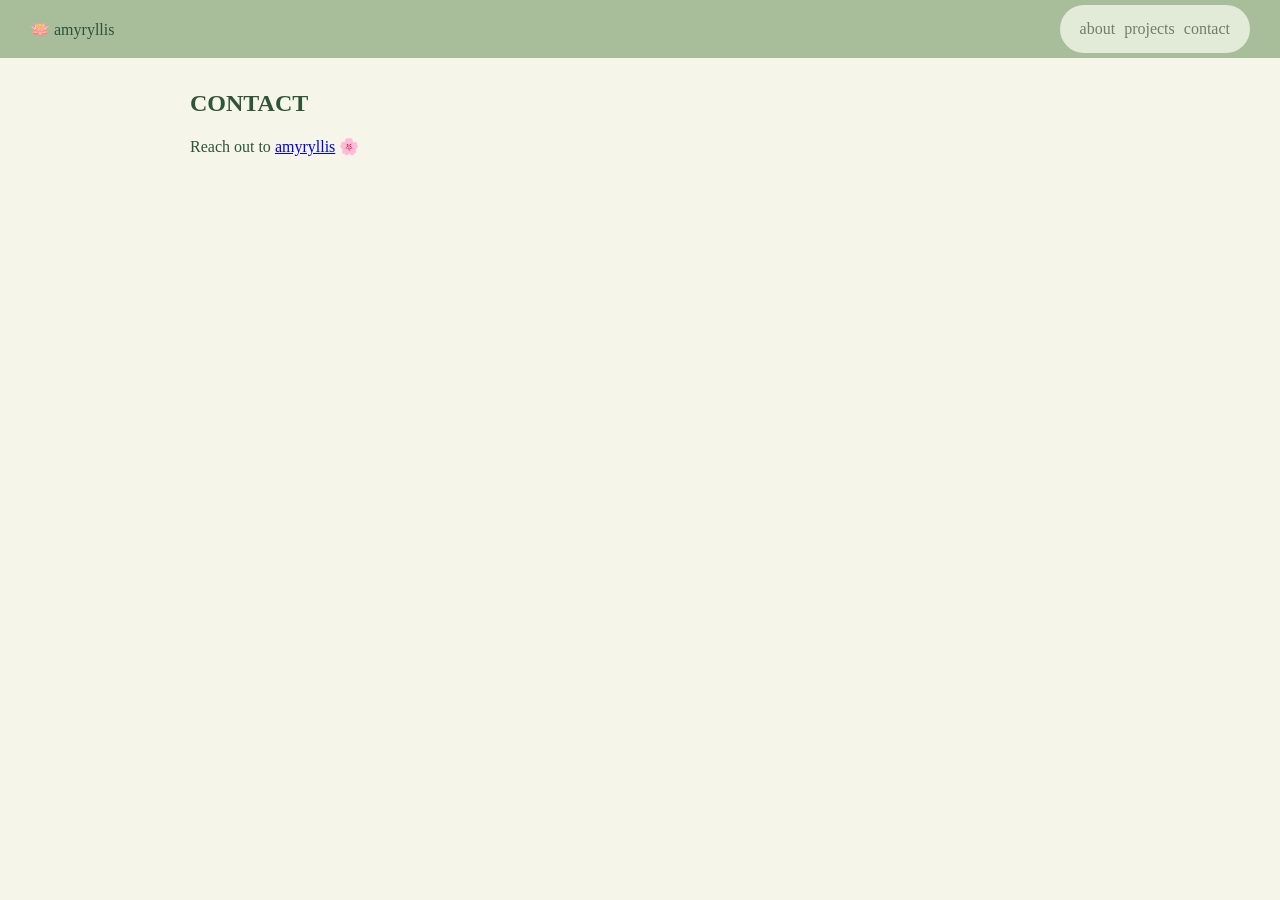
==== contact.html @ bbaf6e5c "Add files via upload" ====
<!DOCTYPE html>
<html lang="en">
<head>
    <meta charset="UTF-8">
    <meta name="viewport" content="width=device-width, initial-scale=1.0">
    <title>About | amyryllis</title>
    <link rel="stylesheet" href="style.css">
</head>

<body>
    <header>
        <a class="brand" href="about.html">
            <span class="logo">🪷</span>
            <span class="site-title">amyryllis</span>
        </a>

        <nav>
            <a href="about.html">about</a>
            <a href="projects.html">projects</a>
            <a href="contact.html">contact</a>
        </nav>
    </header>

    <main>
        <section id="contact">
            <h1>Contact</h1>

            <p>Reach out to <a href="https://github.com/amyryllis" target="_blank" rel="noopener noreferrer">amyryllis</a> 🌸</p>
        </section>
    </main>
    <footer>
            <img
                src="images/stillborder.png"
                alt=""
                class="border"
            >
        </footer>
</body>
</html>
---- style.css ----
body {
    background-color: #f6f5e9;
    color: #2f5539;
    font-family: Georgia, serif;
    min-height: 100vh;
    display: flex;
    flex-direction: column;
    margin: 0;
}

header {
    position: fixed;
    top: 0;
    left: 0;
    width: 100%;
    box-sizing: border-box;

    background-color: #A8BE9B;
    padding: 5px 30px;

    display: flex;
    justify-content:space-between;
    align-items: center;
    gap: 20px;
    flex-wrap: wrap;

    z-index: 1000;
}

main {
    padding-top: 30px;
    flex: 1;
}

nav {
    background-color: #e2ebd8;
    padding: 15px 20px;
    text-align: right;
    border-radius: 40px;
    word-spacing: 5px;
}

nav a,
nav a:visited {
    color: #707e67;
    text-decoration: none;
}

.brand, .brand:visited {
    color: #2F5038;
    text-decoration: none;
}

.brand:hover, nav a:hover {
    color: #2F5038;
    text-decoration: underline;
}

.social-links {
    display: flex;
    flex-wrap: wrap;
    gap: 12px;
    margin: 20px 0;
}

.social-links a {
    display: inline-block;
    padding: 10px 20px;

    background-color: #A8BE9B;
    color: #28472F;

    border-radius: 25px;
    text-decoration: none;
    font-weight: bold;
}

.social-links a:visited {
    color: #28472F;
}

.social-links a:hover {
    background-color: #466B50;
    color: #F6F5E9;
}

.social-links a:focus-visible {
    outline: 2px solid #466B50;
    outline-offset: 3px;
}

section {
    padding: 40px 20px;
    max-width: 900px;
    margin: auto;
}

.border {
    display: block;
    width: 100%;
    height: auto;
}

h1 {
    text-transform: uppercase;
}

#gif-button {
    background: none;
    border: none;
    padding: 0;
    color: #466B50;
    font-style: italic;
    text-decoration: underline;
    cursor: pointer;
    font: inherit;
}

#scuba {
    margin-top: 15px;
    display: block;
    margin: 20px auto;
    width: 250px;
    max-width: 100%;
    height: auto;

}

#scuba[hidden] {
    display: none;
}

footer {
    width: 100%;
}

footer .border {
    display: block;
    width: 100%;
    height: auto;
}
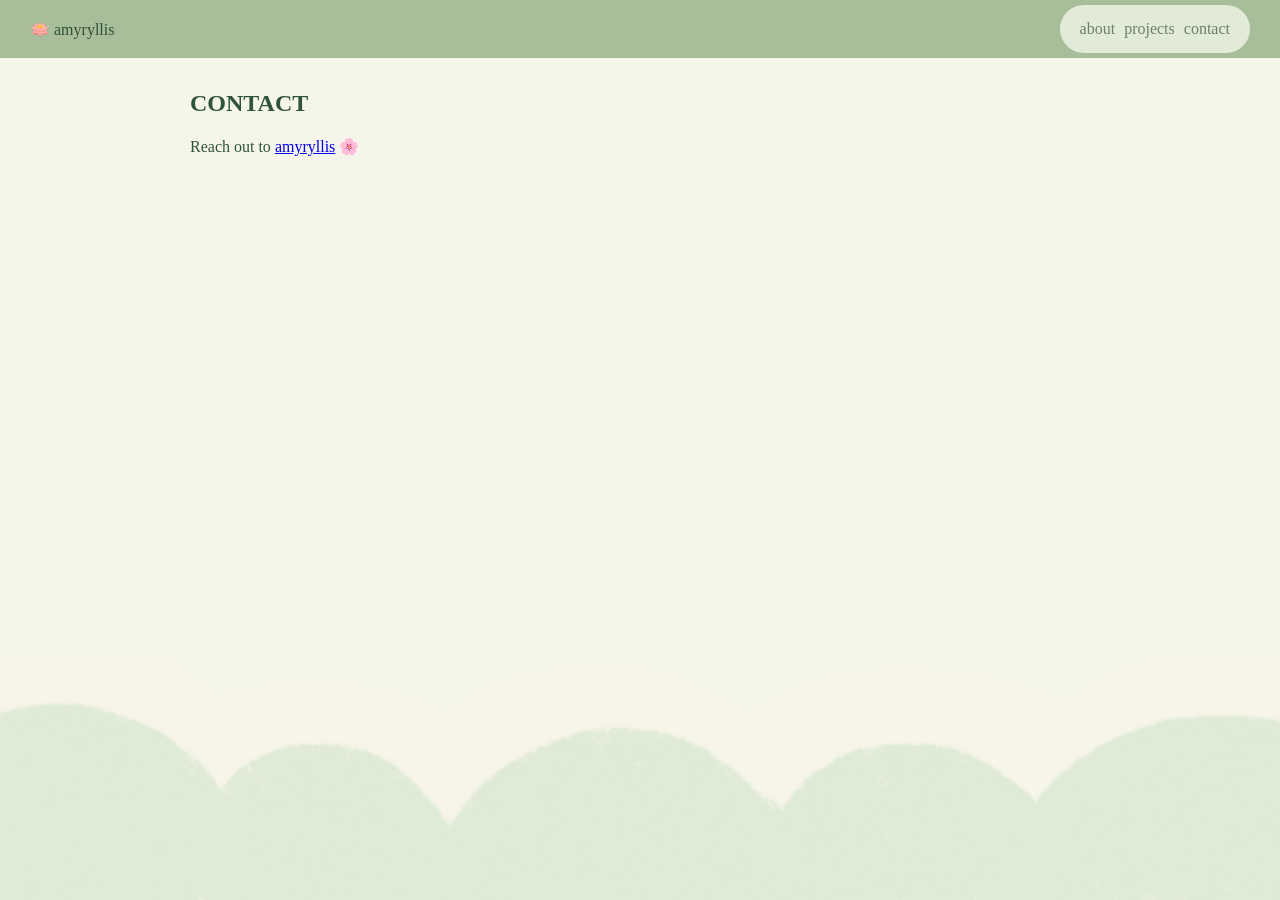
==== commit e5a84fa3: "Update page title" ====
--- a/contact.html
+++ b/contact.html
@@ -4,19 +4,19 @@
 <head>
     <meta charset="UTF-8">
     <meta name="viewport" content="width=device-width, initial-scale=1.0">
-    <title>About | amyryllis</title>
+    <title>AMY YU</title>
     <link rel="stylesheet" href="style.css">
 </head>
 
 <body>
     <header>
-        <a class="brand" href="about.html">
+        <a class="brand" href="index.html">
             <span class="logo">🪷</span>
             <span class="site-title">amyryllis</span>
         </a>
 
         <nav>
-            <a href="about.html">about</a>
+            <a href="index.html">about</a>
             <a href="projects.html">projects</a>
             <a href="contact.html">contact</a>
         </nav>
